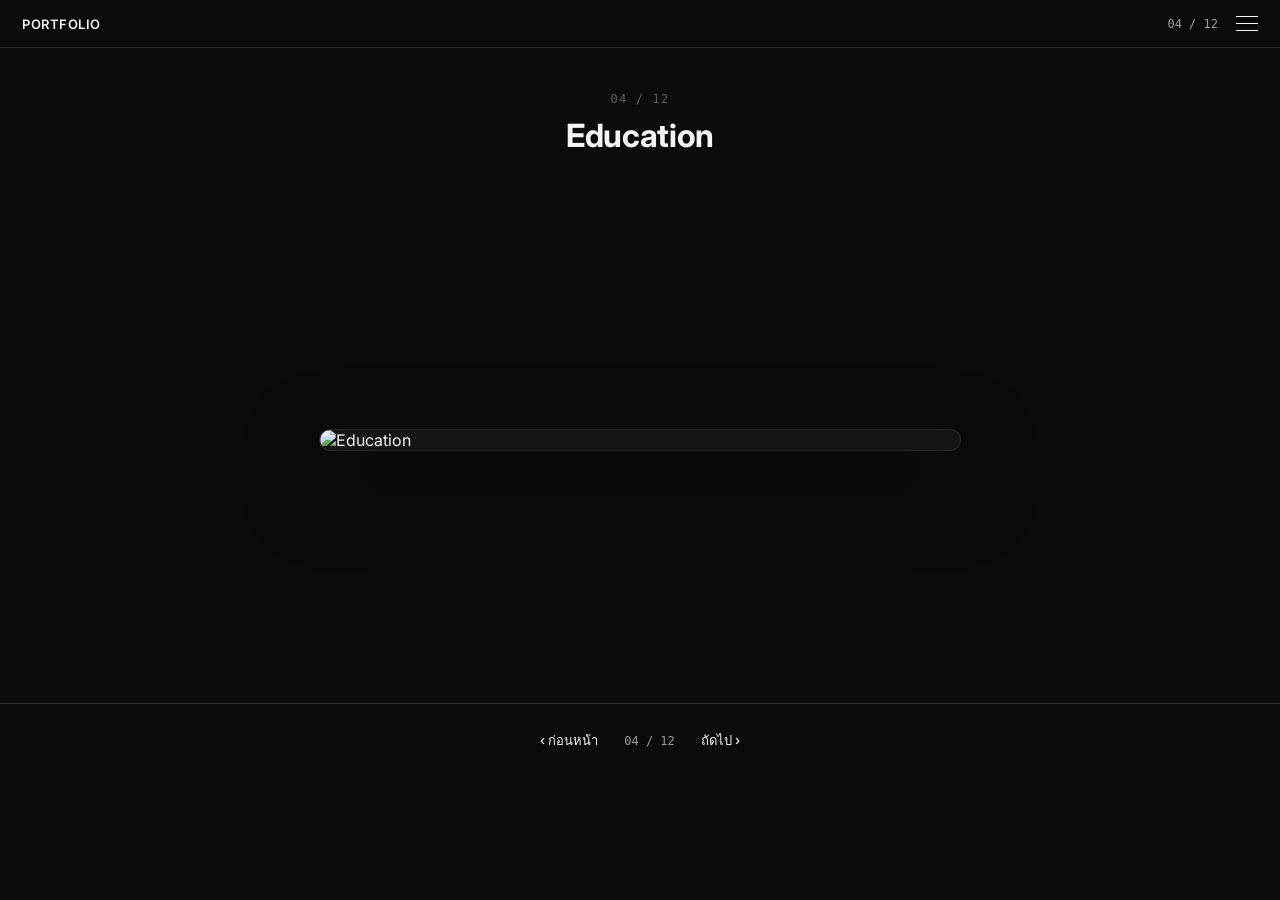
==== page-04.html @ dcb90313 "Add files via upload" ====
<!DOCTYPE html>
<html lang="th">
<head>
<meta charset="UTF-8">
<meta name="viewport" content="width=device-width, initial-scale=1.0">
<title>Education — Portfolio</title>
<link href="https://fonts.googleapis.com/css2?family=Inter:wght@400;500;600;700&display=swap" rel="stylesheet">
<link rel="stylesheet" href="style.css">
</head>
<body>

<div id="site-nav"></div>

<div class="page-head">
  <p class="page-eyebrow reveal">04 / 12</p>
  <h1 class="page-title reveal">Education</h1>
</div>

<section class="stage">
  <div class="image-frame reveal">
    <img src="images/page-04.jpg" alt="Education">
    <div class="zoom-hint">🔍 คลิกเพื่อขยาย</div>
  </div>
</section>

<div id="page-footer"></div>

<script src="app.js"></script>
</body>
</html>
---- style.css ----
/* ===================== TOKENS ===================== */
:root{
  --bg:#0b0b0d;
  --bg-raised:#151517;
  --white:#f5f5f7;
  --grey:#9a9aa0;
  --grey-dim:#5c5c62;
  --line:rgba(255,255,255,.12);
  --accent:#ff8a3d;
  --font: -apple-system, BlinkMacSystemFont, 'Inter', 'Segoe UI', Roboto, sans-serif;
  --font-mono: 'SF Mono', 'JetBrains Mono', ui-monospace, monospace;
}

*{margin:0;padding:0;box-sizing:border-box;}
html{scroll-behavior:smooth;}
body{
  font-family:var(--font);
  color:var(--white);
  background:var(--bg);
  -webkit-font-smoothing:antialiased;
  overflow-x:hidden;
}
a{color:inherit; text-decoration:none;}
button{font-family:inherit;}
@media (prefers-reduced-motion: reduce){
  *{animation-duration:.001ms !important; transition-duration:.001ms !important;}
  html{scroll-behavior:auto;}
}

/* ===================== TOP NAV ===================== */
.site-nav{
  position:sticky; top:0; left:0; width:100%; z-index:500;
  height:48px; display:flex; align-items:center; justify-content:space-between;
  padding:0 22px; background:rgba(11,11,13,.7); backdrop-filter:saturate(180%) blur(14px);
  border-bottom:1px solid var(--line);
}
.nav-logo{ font-size:13px; font-weight:600; letter-spacing:.04em; color:var(--white); }
.nav-right{ display:flex; align-items:center; gap:18px; }
.nav-page-count{ font-size:12px; color:var(--grey); font-family:var(--font-mono); }
.menu-btn{ width:22px; height:16px; position:relative; background:none; border:none; cursor:pointer; color:var(--white); }
.menu-btn span{ position:absolute; left:0; width:100%; height:1.5px; background:currentColor; transition:transform .3s ease, opacity .3s ease; }
.menu-btn span:nth-child(1){ top:0; }
.menu-btn span:nth-child(2){ top:7px; }
.menu-btn span:nth-child(3){ top:14px; }
.menu-btn.open span:nth-child(1){ transform:translateY(7px) rotate(45deg); }
.menu-btn.open span:nth-child(2){ opacity:0; }
.menu-btn.open span:nth-child(3){ transform:translateY(-7px) rotate(-45deg); }

/* ===================== FULLSCREEN MENU ===================== */
.menu-overlay{
  position:fixed; inset:0; background:rgba(10,10,11,.97); backdrop-filter:blur(20px);
  z-index:600; display:flex; align-items:center; justify-content:center; padding:40px 20px;
  opacity:0; pointer-events:none; transition:opacity .35s ease; overflow-y:auto;
}
.menu-overlay.open{ opacity:1; pointer-events:auto; }
.menu-list{ list-style:none; text-align:center; }
.menu-list li{ margin:8px 0; }
.menu-list a{
  font-size:clamp(1.05rem, 2.6vw, 1.6rem); font-weight:600; color:var(--white);
  display:inline-flex; align-items:baseline; gap:14px; padding:6px 10px; transition:opacity .2s ease, color .2s ease;
}
.menu-list a .idx{ font-size:.55em; font-weight:400; color:var(--grey-dim); font-family:var(--font-mono); }
.menu-list a:hover{ opacity:.6; color:var(--accent); }
.menu-list li.current a{ color:var(--accent); text-decoration:underline; text-underline-offset:8px; }

/* ===================== FOOTER PAGINATION ===================== */
.page-footer{
  display:flex; align-items:center; justify-content:center; gap:26px;
  padding:26px 20px 46px; border-top:1px solid var(--line); font-size:13px; color:var(--grey);
}
.page-footer a{ color:var(--white); font-weight:500; transition:color .2s ease; }
.page-footer a:hover{ color:var(--accent); }
.page-footer a.disabled{ color:var(--grey-dim); pointer-events:none; }
.page-footer .pf-count{ font-family:var(--font-mono); font-size:12px; }

/* ===================== PAGE HEADER LABEL ===================== */
.page-head{ text-align:center; padding:44px 20px 8px; }
.page-eyebrow{ font-family:var(--font-mono); font-size:12px; color:var(--grey-dim); letter-spacing:.1em; margin-bottom:10px; }
.page-title{ font-size:clamp(1.3rem, 3vw, 2rem); font-weight:700; letter-spacing:-.01em; color:var(--white); }

/* ===================== IMAGE STAGE ===================== */
.stage{
  display:flex; align-items:center; justify-content:center; padding:34px 5vw 20px;
  min-height:60vh;
}
.image-frame{
  position:relative; max-width:640px; width:100%; cursor:zoom-in;
  border-radius:14px; overflow:hidden; box-shadow:0 30px 80px rgba(0,0,0,.55), 0 0 0 1px var(--line);
  background:var(--bg-raised);
}
.image-frame img{ width:100%; height:auto; display:block; }
.image-frame .zoom-hint{
  position:absolute; bottom:14px; right:14px; background:rgba(0,0,0,.55); backdrop-filter:blur(6px);
  color:var(--white); font-size:11px; padding:6px 12px; border-radius:999px; display:flex; align-items:center; gap:6px;
  opacity:0; transition:opacity .3s ease;
}
.image-frame:hover .zoom-hint{ opacity:1; }

/* ===================== REVEAL ===================== */
.reveal{ opacity:0; transform:translateY(30px) scale(.98); transition:opacity .8s cubic-bezier(.2,.7,.2,1), transform .8s cubic-bezier(.2,.7,.2,1); }
.reveal.in-view{ opacity:1; transform:translateY(0) scale(1); }

/* ===================== LIGHTBOX ===================== */
.lightbox{
  position:fixed; inset:0; background:rgba(0,0,0,.92); z-index:800;
  display:flex; align-items:center; justify-content:center;
  opacity:0; pointer-events:none; transition:opacity .3s ease;
  touch-action:none; overflow:hidden;
}
.lightbox.open{ opacity:1; pointer-events:auto; }
.lightbox-img-wrap{ width:100%; height:100%; display:flex; align-items:center; justify-content:center; overflow:hidden; }
.lightbox img{
  max-width:92vw; max-height:88vh; user-select:none; -webkit-user-drag:none;
  transform-origin:center center; will-change:transform;
  box-shadow:0 20px 60px rgba(0,0,0,.6); border-radius:6px;
}
.lightbox-toolbar{
  position:fixed; bottom:24px; left:50%; transform:translateX(-50%);
  display:flex; align-items:center; gap:6px; background:rgba(255,255,255,.08);
  backdrop-filter:blur(14px); border:1px solid var(--line); border-radius:999px; padding:8px; z-index:810;
}
.lightbox-toolbar button{
  width:38px; height:38px; border-radius:50%; border:none; background:transparent; color:var(--white);
  font-size:18px; cursor:pointer; display:flex; align-items:center; justify-content:center; transition:background .2s ease;
}
.lightbox-toolbar button:hover{ background:rgba(255,255,255,.14); }
.lightbox-close{
  position:fixed; top:18px; right:22px; width:40px; height:40px; border-radius:50%;
  background:rgba(255,255,255,.08); border:1px solid var(--line); color:var(--white); font-size:18px;
  cursor:pointer; z-index:810; display:flex; align-items:center; justify-content:center;
}
.lightbox-close:hover{ background:rgba(255,255,255,.16); }
.lightbox-count{
  position:fixed; top:24px; left:50%; transform:translateX(-50%); z-index:810;
  font-family:var(--font-mono); font-size:12px; color:var(--grey);
}

/* ===================== COVER / THANK YOU EMPHASIS ===================== */
.stage.cover{ min-height:calc(100vh - 48px); }
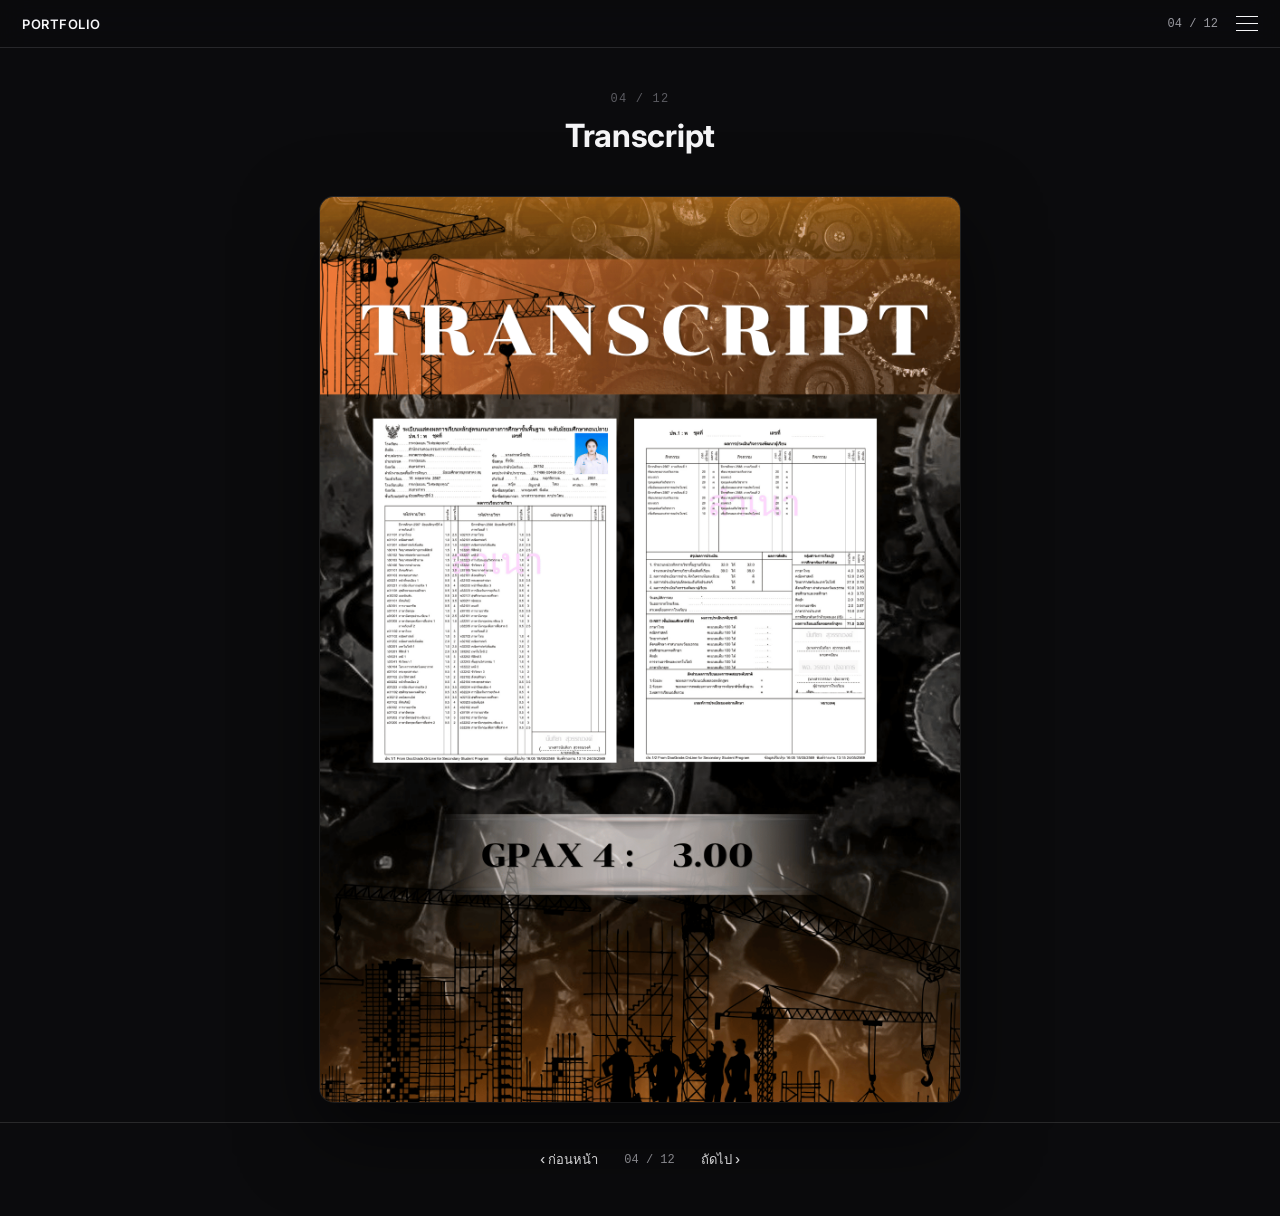
==== commit d1c1637d: "Update page-04.html" ====
--- a/page-04.html
+++ b/page-04.html
@@ -13,7 +13,7 @@
 
 <div class="page-head">
   <p class="page-eyebrow reveal">04 / 12</p>
-  <h1 class="page-title reveal">Education</h1>
+  <h1 class="page-title reveal">Transcript</h1>
 </div>
 
 <section class="stage">
